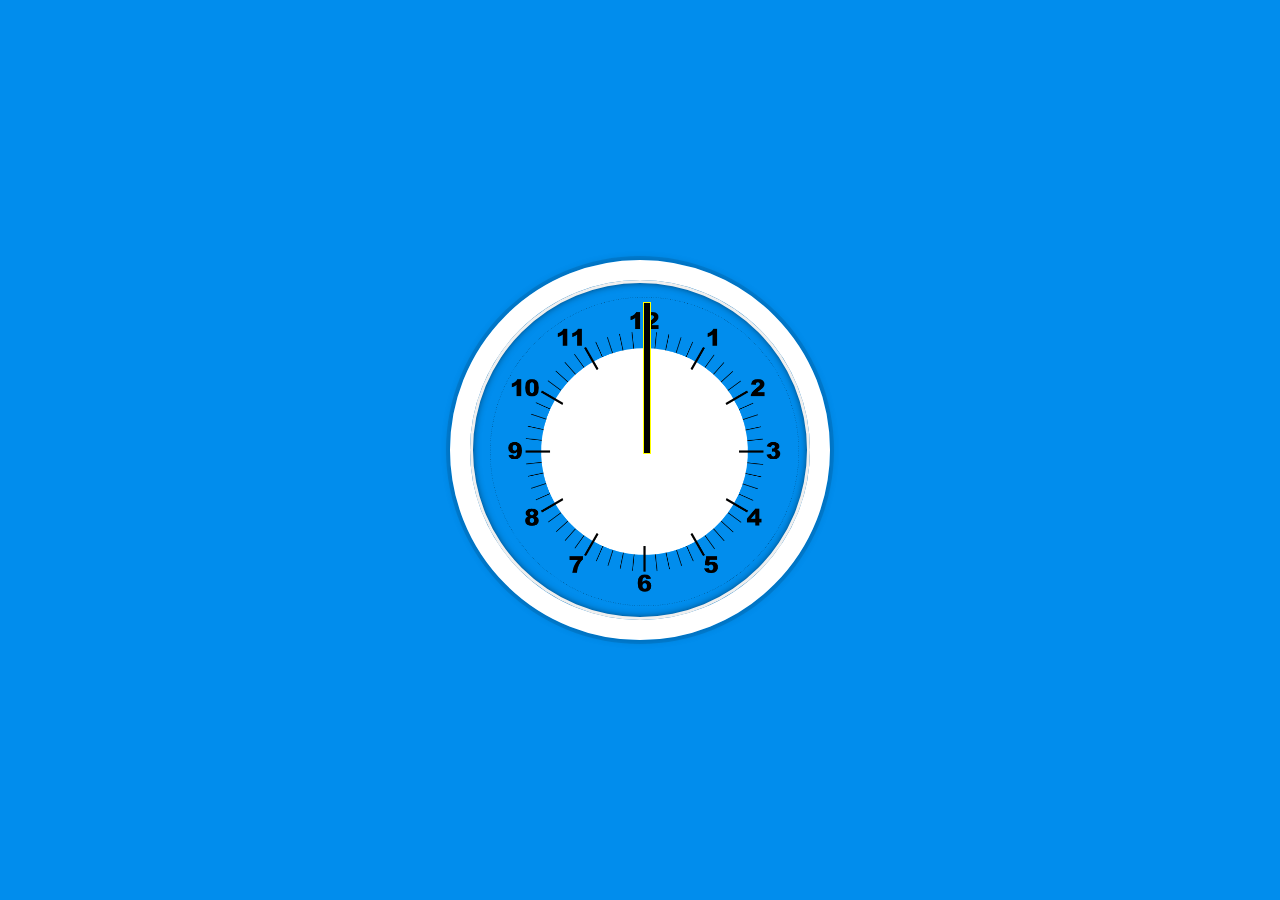
==== index.html @ 066fe624 "Functional Clock" ====
<!DOCTYPE html>
<html lang="en">
	<head>
		<meta charset="UTF-8" />
		<title>JS + CSS Clock</title>
	</head>
	<body>
		<div class="clock">
			<div class="clock-face">
				<div class="hand hour-hand"></div>
				<div class="hand min-hand"></div>
				<div class="hand second-hand"></div>
				<img width="103%" src="/images/IMGBIN_clock-face-png_GePCtXxi.png" alt="clock-face" />
			</div>
		</div>

		<style>
			html {
				background: #018ded url(http://unsplash.it/1500/1000?image=881&blur=5);
				background-size: cover;
				font-family: "helvetica neue";
				text-align: center;
				font-size: 10px;
			}

			body {
				margin: 0;
				font-size: 2rem;
				display: flex;
				flex: 1;
				min-height: 100vh;
				align-items: center;
			}

			.clock {
				width: 30rem;
				height: 30rem;
				border: 20px solid white;
				border-radius: 50%;
				margin: 50px auto;
				position: relative;
				padding: 2rem;
				box-shadow: 0 0 0 4px rgba(0, 0, 0, 0.1), inset 0 0 0 3px #efefef, inset 0 0 10px black, 0 0 10px rgba(0, 0, 0, 0.2);
			}

			.clock-face {
				position: relative;
				width: 100%;
				height: 100%;
				transform: translateY(-3px); /* account for the height of the clock hands */
			}

			.hand {
				width: 50%;
				height: 6px;
				background: black;
				position: absolute;
				top: 50%;
				margin-left: 1.5%;
				margin-top: 1%;
				transform-origin: 100%;
				transform: rotate(90deg);
				transition: all 0.07s;
				transition-timing-function: cubic-bezier(0.1, 2.7, 0.58);
				
			}
			.second-hand{
				border: 1px solid yellow;
			}
			.hour-hand{
				border: 1px solid white;
			}
			.min-hand{
				border: 1px double cyan;
			}
		</style>

		<script>
			const secondHand = document.querySelector(".second-hand");
			const minuteHand = document.querySelector(".min-hand");
			const hourHand = document.querySelector(".hour-hand");

			function setDate() {
				const now = new Date();
				const seconds = now.getSeconds();
				const secondsDegrees = (seconds / 60) * 360 + 90;
				secondHand.style.transform = `rotate(${secondsDegrees}deg)`;
				const minutes = now.getMinutes();
				const minutesDegrees = (minutes/60) * 360 + 90;
				minuteHand.style.transform = `rotate(${minutesDegrees}deg)`;
				const hours = now.getHours();
				const hoursDegrees = (hours/24) * 360 + 90;
				hourHand.style.transform = `rotate(${hoursDegrees}deg)`;
			}
			setInterval(setDate, 1000);

			
				
			
			function setHour(){
				const now = new Date();
				
			}
			
		</script>
	</body>
</html>
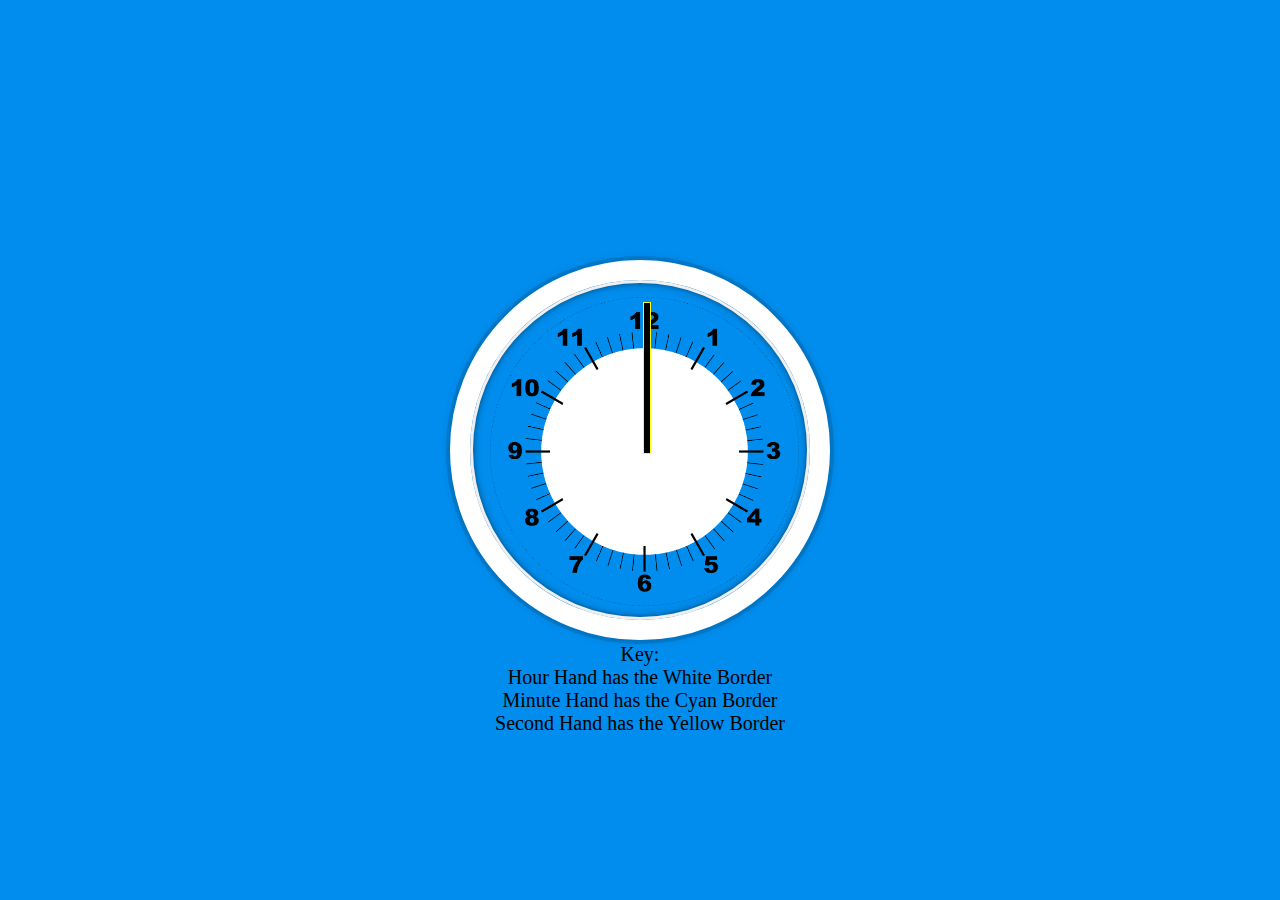
==== commit ff818293: "Added the Key" ====
--- a/index.html
+++ b/index.html
@@ -5,6 +5,7 @@
 		<title>JS + CSS Clock</title>
 	</head>
 	<body>
+		
 		<div class="clock">
 			<div class="clock-face">
 				<div class="hand hour-hand"></div>
@@ -12,6 +13,11 @@
 				<div class="hand second-hand"></div>
 				<img width="103%" src="/images/IMGBIN_clock-face-png_GePCtXxi.png" alt="clock-face" />
 			</div>
+			<br/>
+			<p>Key: <br/>Hour Hand has the White Border<br/>
+						Minute Hand has the Cyan Border<br/>
+						Second Hand has the Yellow Border<br/>
+		</p>
 		</div>
 
 		<style>
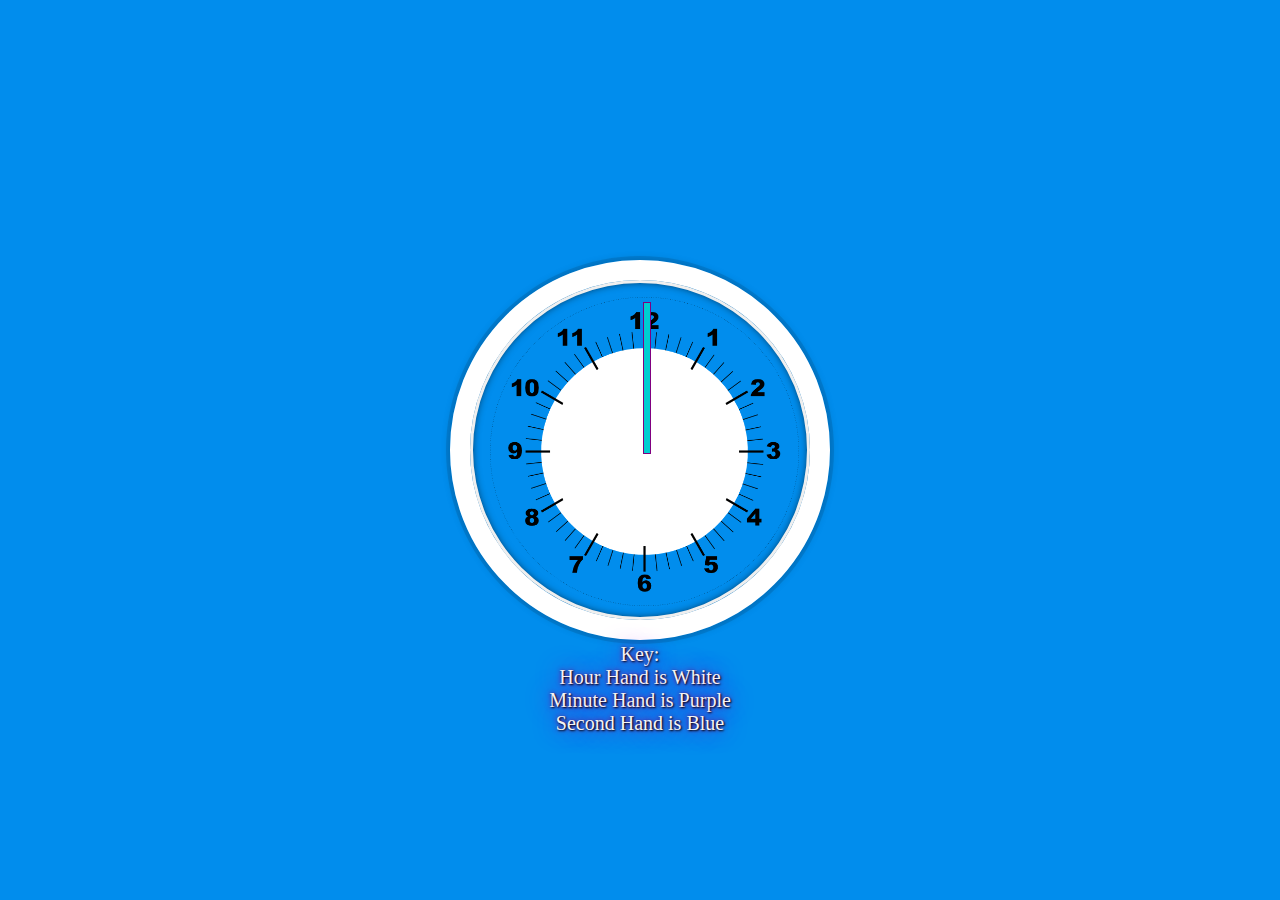
==== commit 8a8ee520: "Files Seperated" ====
--- a/index.html
+++ b/index.html
@@ -2,10 +2,10 @@
 <html lang="en">
 	<head>
 		<meta charset="UTF-8" />
+		<link rel="stylesheet" href="style.css" />
 		<title>JS + CSS Clock</title>
 	</head>
 	<body>
-		
 		<div class="clock">
 			<div class="clock-face">
 				<div class="hand hour-hand"></div>
@@ -13,101 +13,13 @@
 				<div class="hand second-hand"></div>
 				<img width="103%" src="/images/IMGBIN_clock-face-png_GePCtXxi.png" alt="clock-face" />
 			</div>
-			<br/>
-			<p>Key: <br/>Hour Hand has the White Border<br/>
-						Minute Hand has the Cyan Border<br/>
-						Second Hand has the Yellow Border<br/>
-		</p>
+			<br />
+			<p>
+				Key: <br />Hour Hand is White<br />
+				Minute Hand is Purple<br />
+				Second Hand is Blue<br />
+			</p>
 		</div>
-
-		<style>
-			html {
-				background: #018ded url(http://unsplash.it/1500/1000?image=881&blur=5);
-				background-size: cover;
-				font-family: "helvetica neue";
-				text-align: center;
-				font-size: 10px;
-			}
-
-			body {
-				margin: 0;
-				font-size: 2rem;
-				display: flex;
-				flex: 1;
-				min-height: 100vh;
-				align-items: center;
-			}
-
-			.clock {
-				width: 30rem;
-				height: 30rem;
-				border: 20px solid white;
-				border-radius: 50%;
-				margin: 50px auto;
-				position: relative;
-				padding: 2rem;
-				box-shadow: 0 0 0 4px rgba(0, 0, 0, 0.1), inset 0 0 0 3px #efefef, inset 0 0 10px black, 0 0 10px rgba(0, 0, 0, 0.2);
-			}
-
-			.clock-face {
-				position: relative;
-				width: 100%;
-				height: 100%;
-				transform: translateY(-3px); /* account for the height of the clock hands */
-			}
-
-			.hand {
-				width: 50%;
-				height: 6px;
-				background: black;
-				position: absolute;
-				top: 50%;
-				margin-left: 1.5%;
-				margin-top: 1%;
-				transform-origin: 100%;
-				transform: rotate(90deg);
-				transition: all 0.07s;
-				transition-timing-function: cubic-bezier(0.1, 2.7, 0.58);
-				
-			}
-			.second-hand{
-				border: 1px solid yellow;
-			}
-			.hour-hand{
-				border: 1px solid white;
-			}
-			.min-hand{
-				border: 1px double cyan;
-			}
-		</style>
-
-		<script>
-			const secondHand = document.querySelector(".second-hand");
-			const minuteHand = document.querySelector(".min-hand");
-			const hourHand = document.querySelector(".hour-hand");
-
-			function setDate() {
-				const now = new Date();
-				const seconds = now.getSeconds();
-				const secondsDegrees = (seconds / 60) * 360 + 90;
-				secondHand.style.transform = `rotate(${secondsDegrees}deg)`;
-				const minutes = now.getMinutes();
-				const minutesDegrees = (minutes/60) * 360 + 90;
-				minuteHand.style.transform = `rotate(${minutesDegrees}deg)`;
-				const hours = now.getHours();
-				const hoursDegrees = (hours/24) * 360 + 90;
-				hourHand.style.transform = `rotate(${hoursDegrees}deg)`;
-			}
-			setInterval(setDate, 1000);
-
-			
-				
-			
-			function setHour(){
-				const now = new Date();
-				
-			}
-			
-		</script>
 	</body>
+	<script src="index.js"></script>
 </html>
--- a/style.css
+++ b/style.css
@@ -0,0 +1,64 @@
+html {
+	background: #018ded url(http://unsplash.it/1500/1000?image=881&blur=5);
+	background-size: cover;
+	font-family: "helvetica neue";
+	text-align: center;
+	font-size: 10px;
+}
+
+body {
+	margin: 0;
+	font-size: 2rem;
+	display: flex;
+	flex: 1;
+	min-height: 100vh;
+	align-items: center;
+}
+
+.clock {
+	width: 30rem;
+	height: 30rem;
+	border: 20px solid white;
+	border-radius: 50%;
+	margin: 50px auto;
+	position: relative;
+	padding: 2rem;
+	box-shadow: 0 0 0 4px rgba(0, 0, 0, 0.1), inset 0 0 0 3px #efefef, inset 0 0 10px black, 0 0 10px rgba(0, 0, 0, 0.2);
+}
+
+.clock-face {
+	position: relative;
+	width: 100%;
+	height: 100%;
+	transform: translateY(-3px); /* account for the height of the clock hands */
+}
+
+.hand {
+	width: 50%;
+	height: 6px;
+	background: black;
+	position: absolute;
+	top: 50%;
+	margin-left: 1.5%;
+	margin-top: 1%;
+	transform-origin: 100%;
+	transform: rotate(90deg);
+	transition-timing-function: cubic-bezier(0.1, 2.7, 0.58, 1);
+}
+.second-hand {
+	border: 1.5px solid purple;
+	background: darkturquoise;
+}
+.hour-hand {
+	border: 1.5px solid purple;
+	background: whitesmoke;
+}
+.min-hand {
+	border: 1.5px double whitesmoke;
+	background: darkviolet;
+}
+
+p {
+	color: whitesmoke;
+	text-shadow: 1px 1px 2px black, 0 0 25px darkviolet, 0 0 5px purple;
+}
